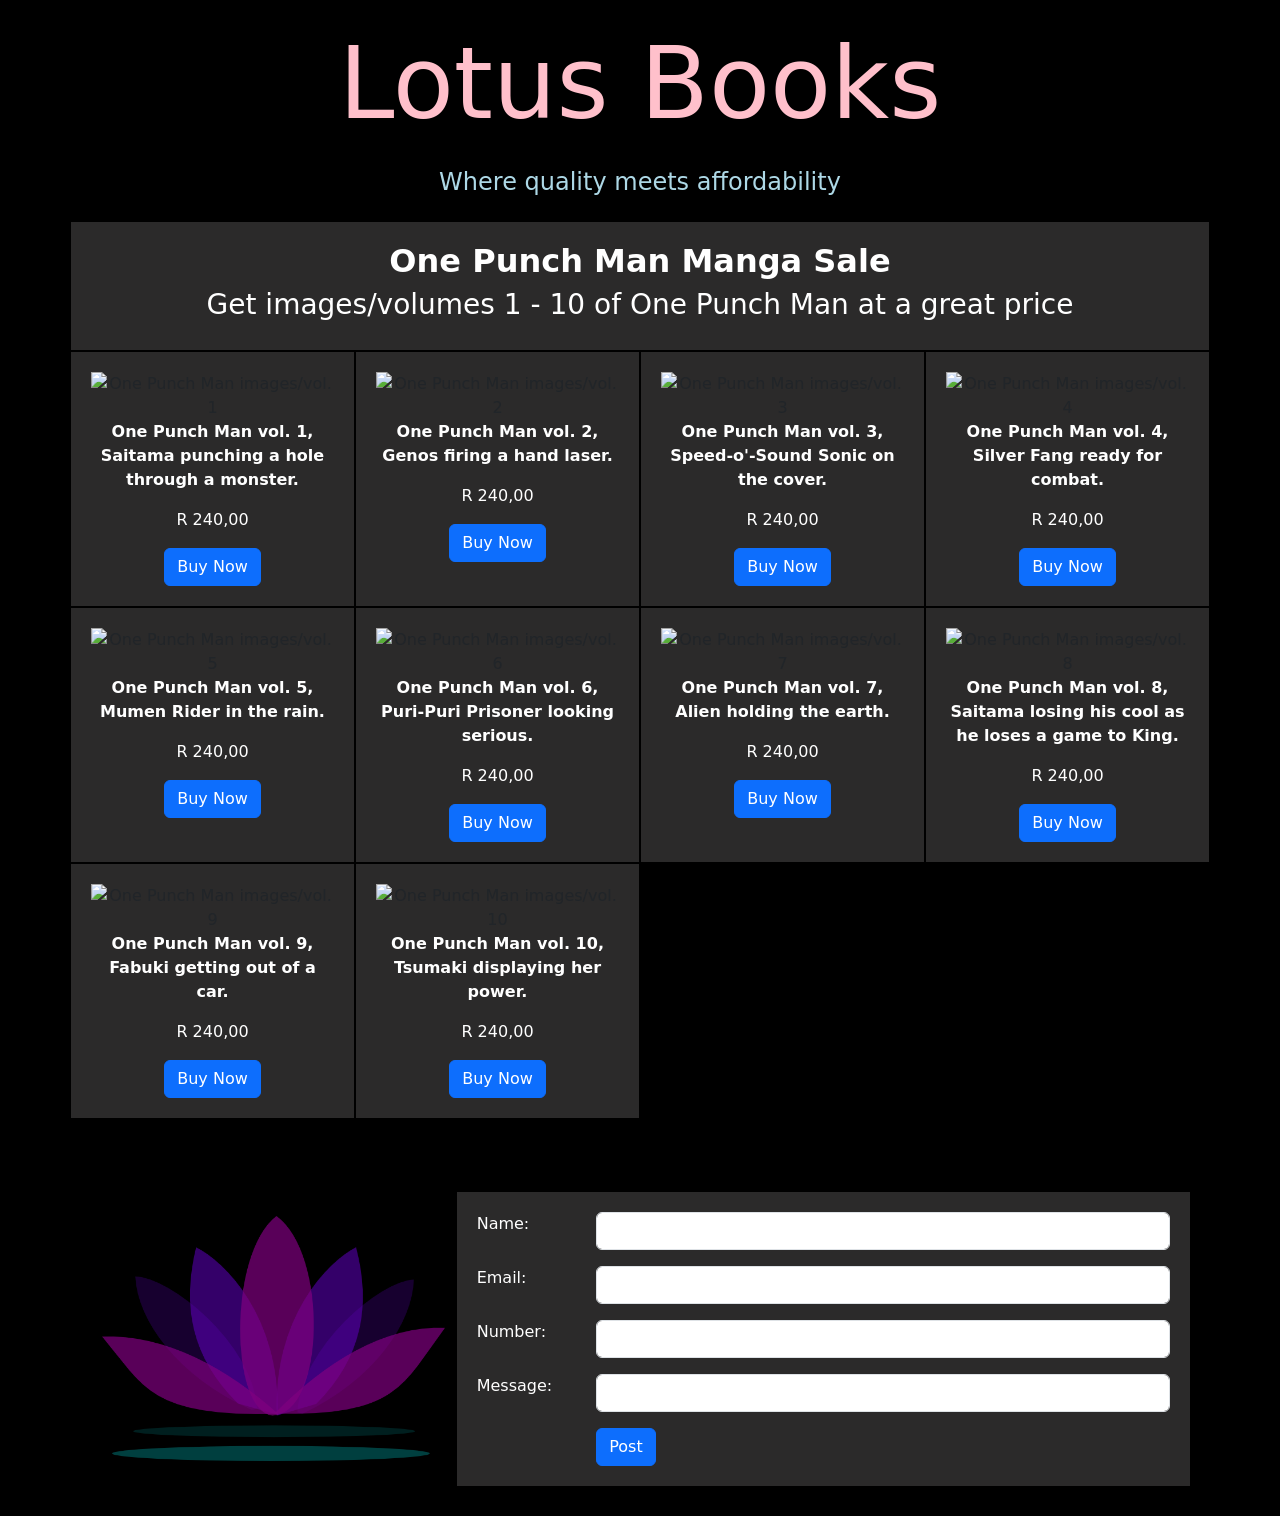
==== index.html @ cd12b52f "Rename shopping.html to index.html" ====
<!DOCTYPE html> 
<html lang="en"> 
  <head> 
    <meta charset="UTF-8" /> 
    <meta name="viewport" content="width=device-width, initial-scale=1.0" /> 
    <title>Lotus Books</title> 
    <link 
      
href="https://cdn.jsdelivr.net/npm/bootstrap@5.3.0-alpha1/dist/css/bootstrap.min.css" 
      rel="stylesheet" 
    />
    <link rel="stylesheet" href="styles.css">
  </head> 
 
  <body> 
    <!-- Company Logo and Slogan -->
    <div class="container"> 
      <h1 class="text-center my-4">Lotus Books</h1> 
      <h4 class="mb-4"> 
        Where quality meets affordability 
      </h4> 
 
      <!-- Sale Announcement -->
      <div class="row"> 
        <div class="col product">
          <h2><strong>One Punch Man Manga Sale</strong></h2> 
          <h3>Get images/volumes 1 - 10 of One Punch Man at a great price</h3> 
        </div> 
      </div> 

      <!-- Products -->
      <div class="row"> 
        <div class="col-md-3 product">
          <img src="images/vol1.jpg" class="img-fluid zoom" alt="One Punch Man images/vol. 1">
          <p><strong>One Punch Man vol. 1, Saitama punching a hole through a monster.</strong></p> 
          <p>R 240,00</p>
          <button type="button" class="btn btn-primary" aria-label="buy">Buy Now</button>
        </div> 

        <div class="col-md-3 product"> 
          <img src="images/vol2.jpg" class="img-fluid zoom" alt="One Punch Man images/vol. 2">
          <p><strong>One Punch Man vol. 2, Genos firing a hand laser.</strong></p> 
          <p>R 240,00</p>
          <button type="button" class="btn btn-primary" aria-label="buy">Buy Now</button> 
        </div> 

        <div class="col-md-3 product"> 
          <img src="images/vol3.jpg" class="img-fluid zoom" alt="One Punch Man images/vol. 3">
          <p><strong>One Punch Man vol. 3, Speed-o'-Sound Sonic on the cover.</strong></p> 
          <p>R 240,00</p>
          <button type="button" class="btn btn-primary" aria-label="buy">Buy Now</button>
        </div> 

        <div class="col-md-3 product"> 
          <img src="images/vol4.jpg" class="img-fluid zoom" alt="One Punch Man images/vol. 4">
          <p><strong>One Punch Man vol. 4, Silver Fang ready for combat.</strong></p> 
          <p>R 240,00</p>
          <button type="button" class="btn btn-primary" aria-label="buy">Buy Now</button>
        </div> 

        <div class="col-md-3 product"> 
          <img src="images/vol5.jpg" class="img-fluid zoom" alt="One Punch Man images/vol. 5">
          <p><strong>One Punch Man vol. 5, Mumen Rider in the rain.</strong></p> 
          <p>R 240,00</p>
          <button type="button" class="btn btn-primary" aria-label="buy">Buy Now</button>
        </div> 

        <div class="col-md-3 product"> 
          <img src="images/vol6.jpg" class="img-fluid zoom" alt="One Punch Man images/vol. 6">
          <p><strong>One Punch Man vol. 6, Puri-Puri Prisoner looking serious.</strong></p> 
          <p>R 240,00</p>
          <button type="button" class="btn btn-primary" aria-label="buy">Buy Now</button>
        </div> 

        <div class="col-md-3 product"> 
          <img src="images/vol7.jpg" class="img-fluid zoom" alt="One Punch Man images/vol. 7">
          <p><strong>One Punch Man vol. 7, Alien holding the earth.</strong></p> 
          <p>R 240,00</p>
          <button type="button" class="btn btn-primary" aria-label="buy">Buy Now</button>
        </div> 

        <div class="col-md-3 product"> 
          <img src="images/vol8.jpg" class="img-fluid zoom" alt="One Punch Man images/vol. 8">
          <p><strong>One Punch Man vol. 8, Saitama losing his cool as he loses a game to King.</strong></p> 
          <p>R 240,00</p>
          <button type="button" class="btn btn-primary" aria-label="buy">Buy Now</button>
        </div> 

        <div class="col-md-3 product"> 
          <img src="images/vol9.jpg" class="img-fluid zoom" alt="One Punch Man images/vol. 9">
          <p><strong>One Punch Man vol. 9, Fabuki getting out of a car.</strong></p> 
          <p>R 240,00</p>
          <button type="button" class="btn btn-primary" aria-label="buy">Buy Now</button>
        </div> 

        <div class="col-md-3 product"> 
          <img src="images/vol10.jpg" class="img-fluid zoom" alt="One Punch Man images/vol. 10">
          <p><strong>One Punch Man vol. 10, Tsumaki displaying her power.</strong></p> 
          <p>R 240,00</p>
          <button type="button" class="btn btn-primary" aria-label="buy">Buy Now</button>
        </div> 
      </div> 

    <script 
src="https://cdn.jsdelivr.net/npm/bootstrap@5.3.0-alpha1/dist/js/bootstrap.bundle.min.js"></script> 

  <footer>
    <div class="container mt-5 logo">
      <div class="row align-items-center">
        <!-- Logo Column -->
        <div class="col-md-4 text-center">
          <img src="lotuslogo.png" class="img-fluid" alt="Lotus Books Company Logo">
        </div>

        <!-- Form Column -->
        <div class="col-md-8 signin">
          <form>
            <div class="row mb-3">
              <label for="inputName" class="col-sm-2 name">Name: </label>
              <div class="col-sm-10">
                <input type="Name" class="form-control" id="inputName">
              </div>
            </div>
            <div class="row mb-3">
              <label for="inputEmail" class="col-sm-2 email">Email: </label>
              <div class="col-sm-10">
                <input type="email" class="form-control" id="inputEmail">
              </div>
            </div>
            <div class="row mb-3">
              <label for="inputNumber" class="col-sm-2 number">Number: </label>
              <div class="col-sm-10">
                <input type="Number" class="form-control" id="inputNumber">
              </div>
            </div>
            <div class="row mb-3">
              <label for="inputMessage" class="col-sm-2 inputMessage">Message: </label>
              <div class="col-sm-10">
                <input type="Message" class="form-control" id="inputMessage">
              </div>
            </div>
            <div class="row">
              <div class="col-sm-10 offset-sm-2">
                <button type="submit" class="btn btn-primary" aria-label="post">Post</button>
              </div>
            </div>
          </form>
        </div>
      </div>
    </div>
  </footer>
  </body>
</html>
---- styles.css ----
body {
  background-color: black;
}

.product { 
  border: 1px solid #000; 
  background-color: #f8f9fa; 
  text-align: center; 
  padding: 20px; 
  background-color: rgb(43, 42, 42); /* for readability */
} 

.zoom {
  transition: transform .2s; /* Animation speed */
}
.zoom:hover {
  transform: scale(1.1); /* 1.1 = 110% size */
}

h1 {
  color: pink;
  font-size: 100px;
}

p {
  color: white;
  text-align: center;
}

h2 {
  color: white;
  text-align: center;
}

h3 {
  color: white;
  text-align: center;
}

.signin {
  background-color: rgb(43, 42, 42); /* for readability */
  padding: 20px; 
  margin: 5px 0;
}

label {
  color: white;
}

.logo {
  padding: 20px; 
  margin: 5px 0;
}

h4 {
  color: lightblue;
  text-align: center;
}
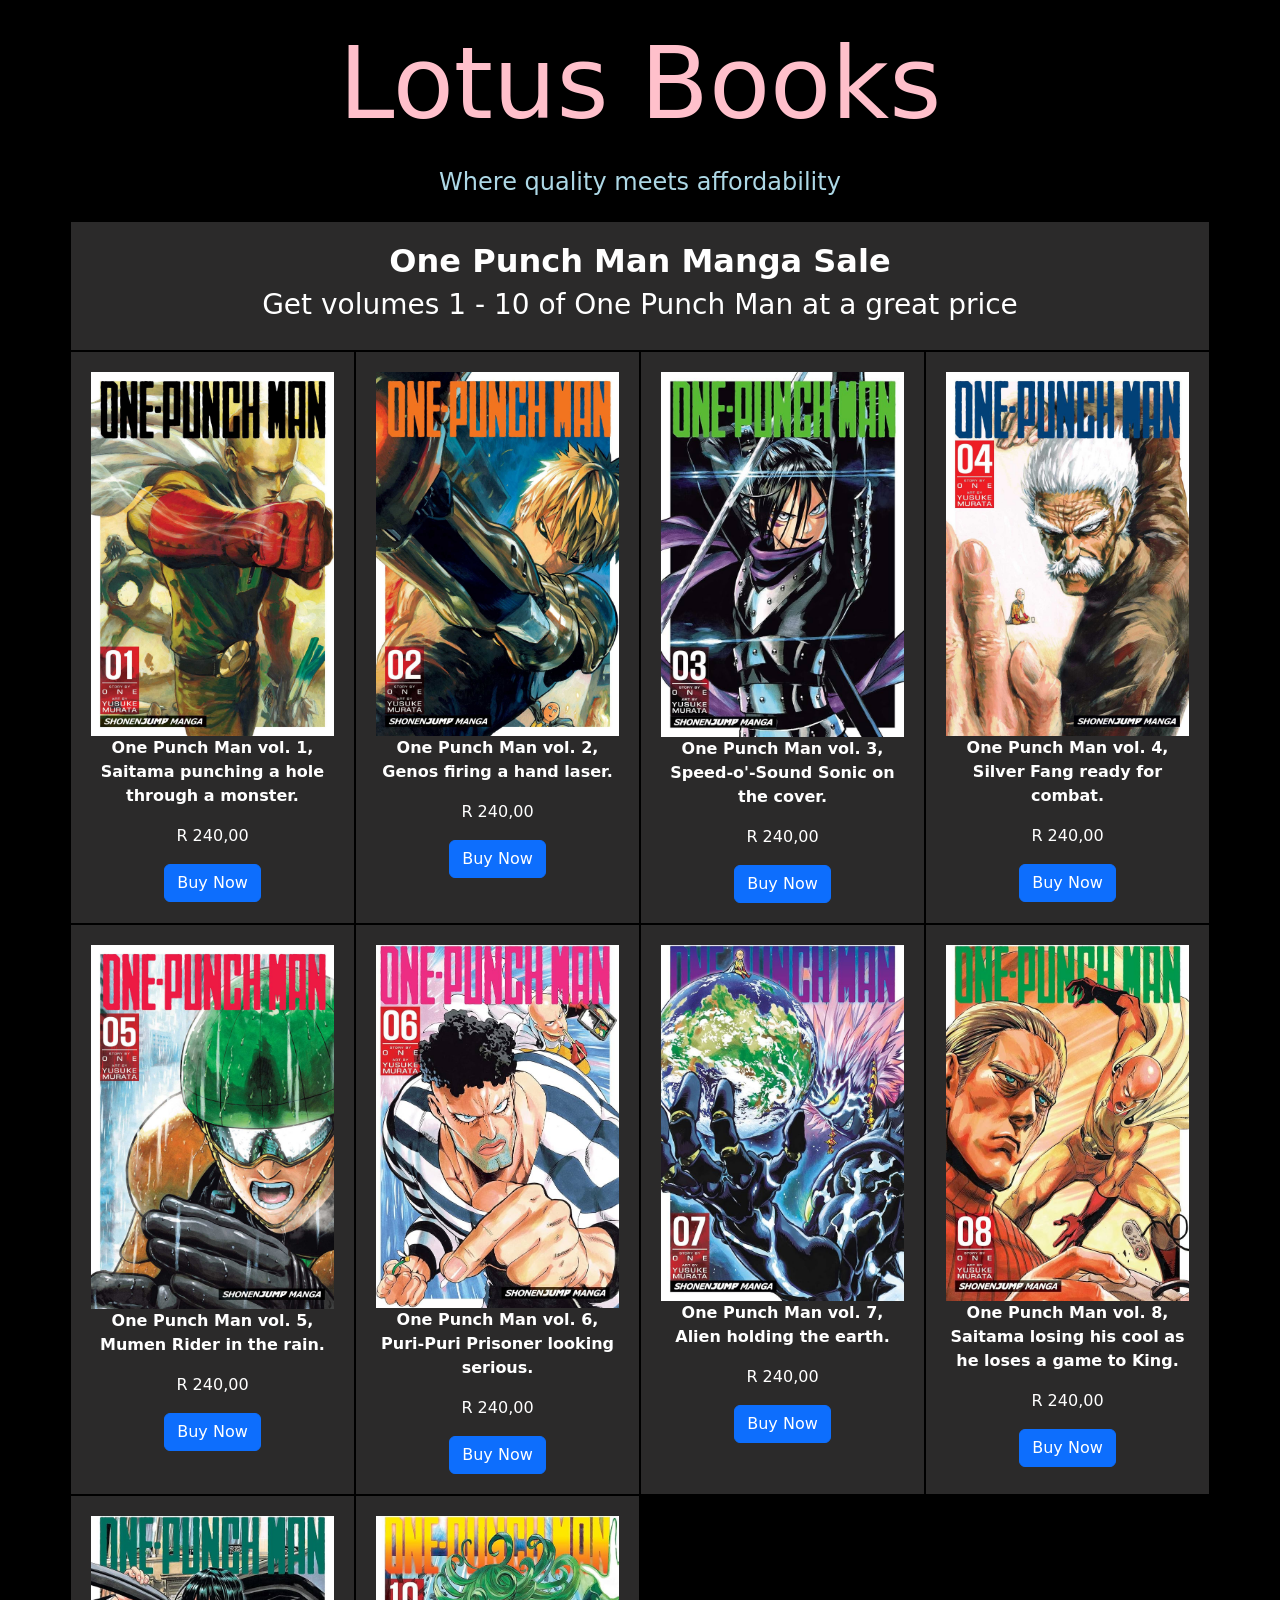
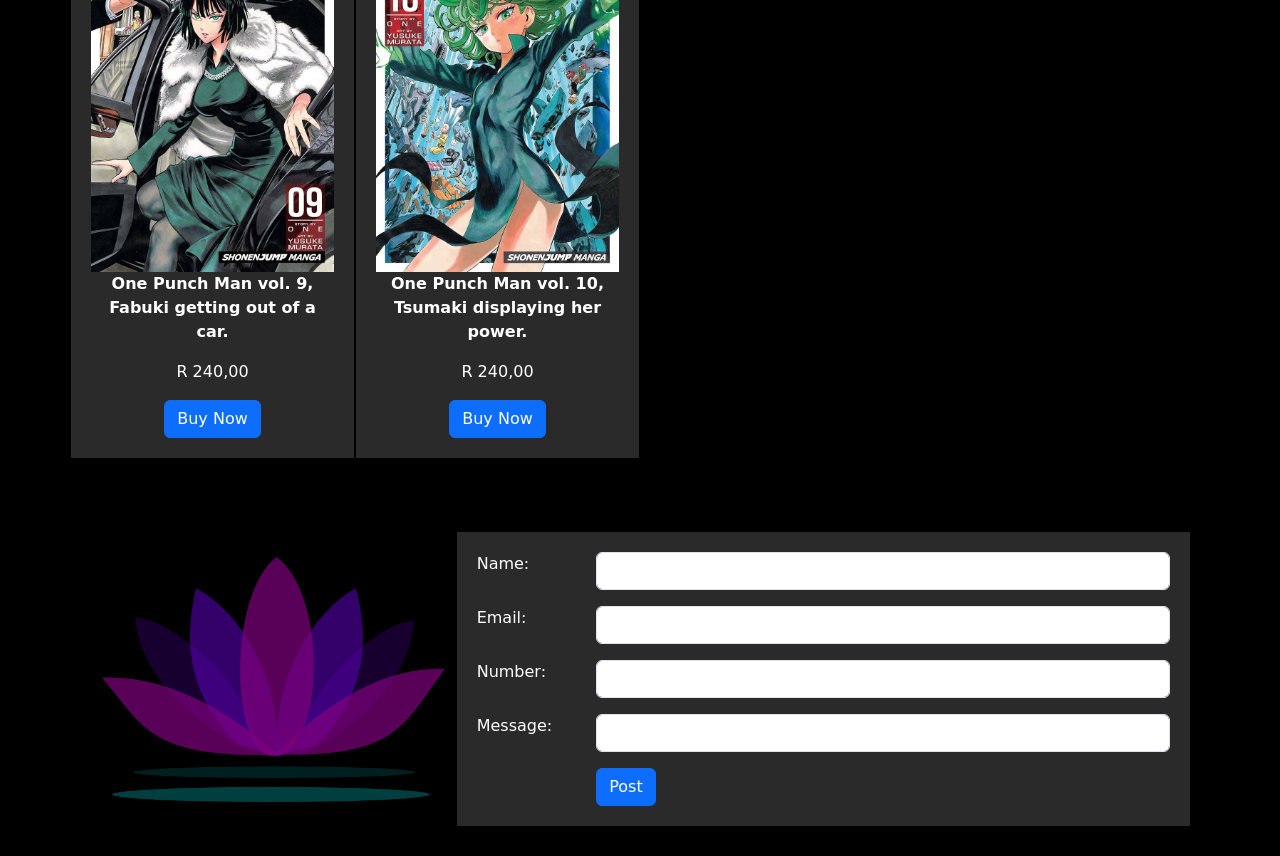
==== commit 523f3f72: "Update index.html" ====
--- a/index.html
+++ b/index.html
@@ -24,7 +24,7 @@
       <div class="row"> 
         <div class="col product">
           <h2><strong>One Punch Man Manga Sale</strong></h2> 
-          <h3>Get images/volumes 1 - 10 of One Punch Man at a great price</h3> 
+          <h3>Get volumes 1 - 10 of One Punch Man at a great price</h3> 
         </div> 
       </div> 
 
